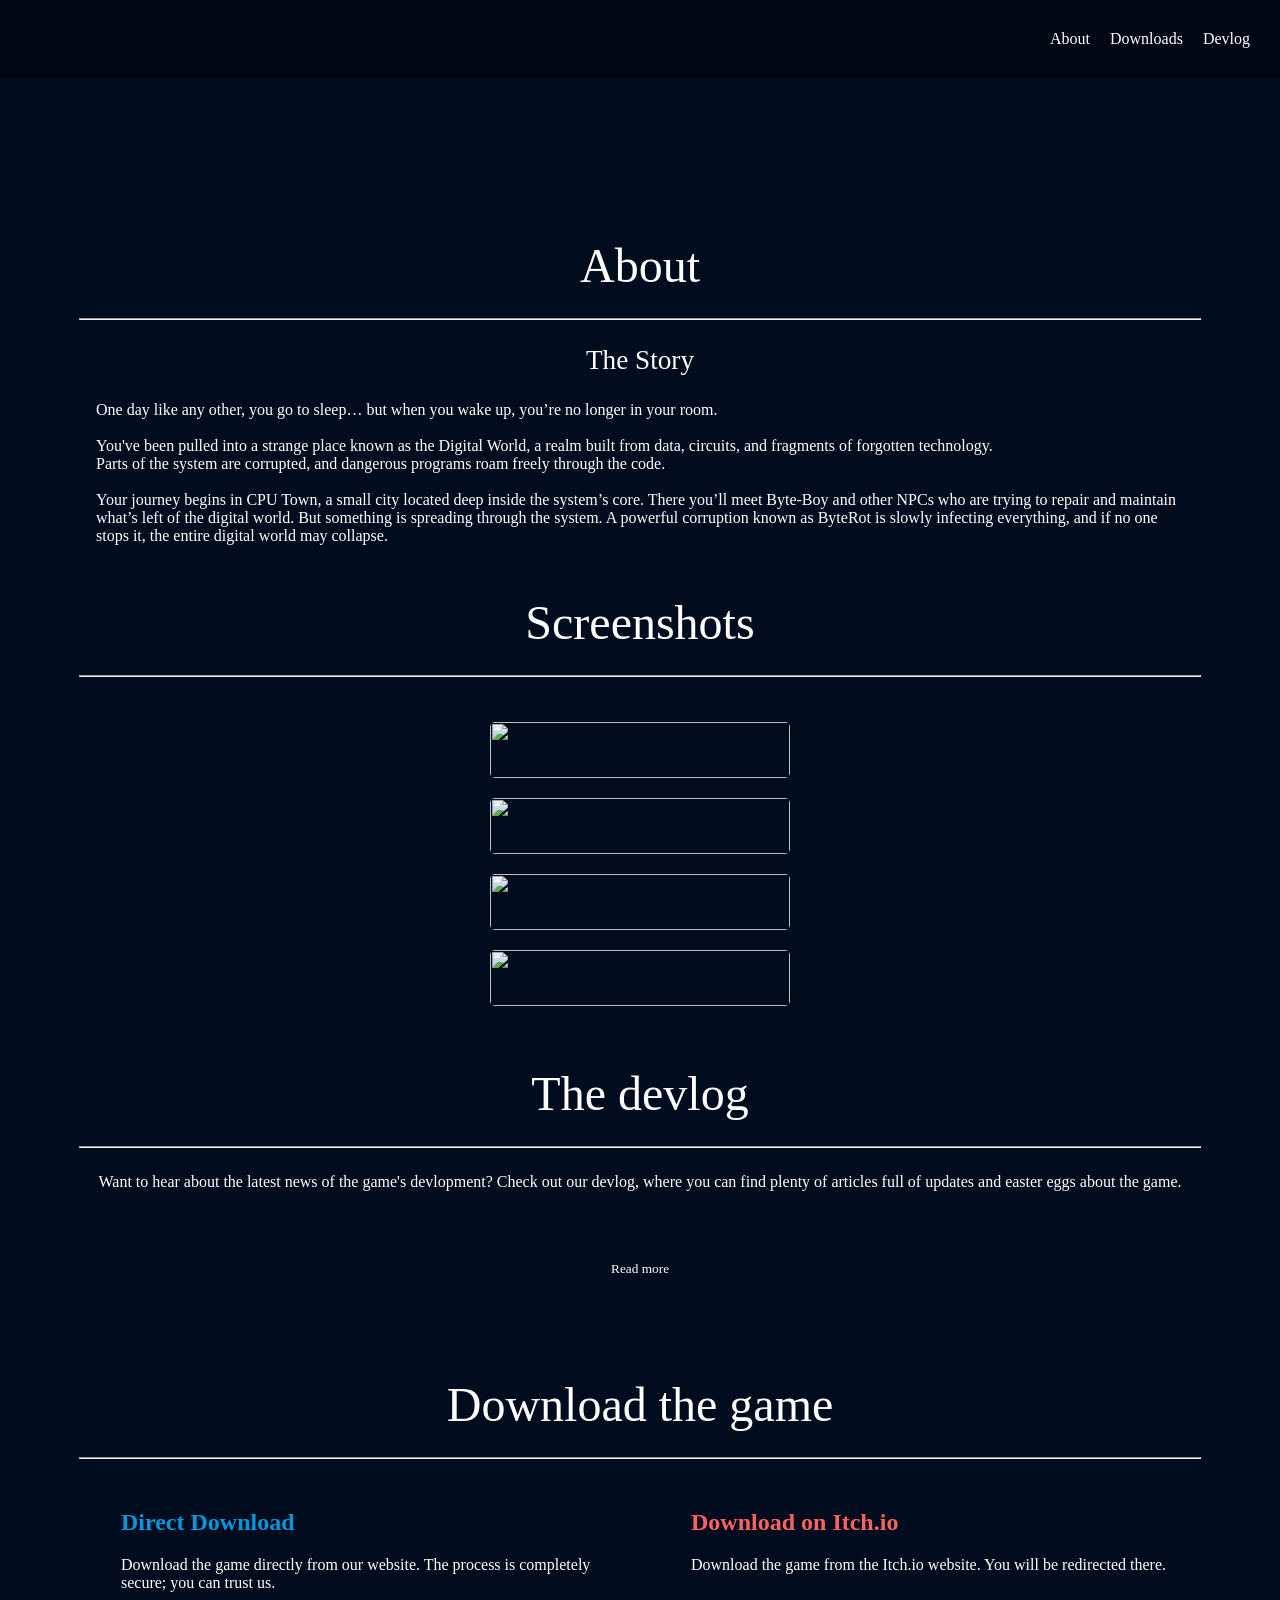
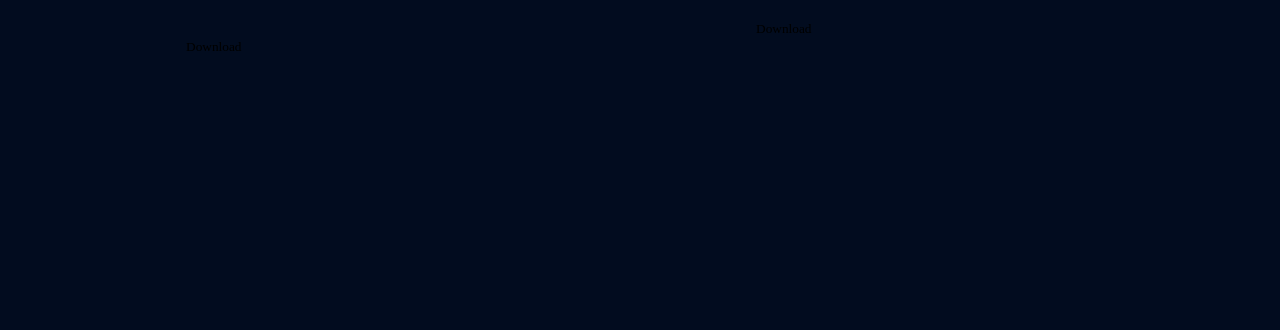
==== index.html @ 52f8ce96 "Added all the files of the website" ====
<!DOCTYPE html>
<html lang="en">
<head>
    <meta charset="UTF-8">
    <meta name="viewport" content="width=device-width, initial-scale=1.0">
    <link rel="stylesheet" href="styles.css">
    <title>Byte-Boy | Home</title>
</head>
<body>
    <nav>
        <div class="logo">
            <img src="media/gamelogo_big.png" alt="">
        </div>
        <ul>
            <li><a href="#about">About</a></li>
            <li><a href="#downloads">Downloads</a></li>
            <li><a href="#">Devlog</a></li>
        </ul>
    </nav>

    <main>
        <img style="margin-bottom: 4em;" src="media/gamelogo_big.png" alt="">
        <h2 id="about" style="margin-bottom: 25px; font-weight: normal; font-size: 3em; font-family: 'ByteBoy Title'">About</h2>
        <hr style="width: 70em; margin-bottom: 25px;">
        
        <h3 style="margin-bottom: 25px; font-weight: normal; font-size: 1.7em; font-family: 'Pixel Boy Bold'">The Story</h2>
        <p style="max-width: 70em; margin-bottom: 50px;">One day like any other, you go to sleep… but when you wake up, you’re no longer in your room.<br><br>You've been pulled into a strange place known as the Digital World, a realm built from data, circuits, and fragments of forgotten technology.<br> Parts of the system are corrupted, and dangerous programs roam freely through the code.<br><br>Your journey begins in CPU Town, a small city located deep inside the system’s core. There you’ll meet Byte-Boy and other NPCs who are trying to repair and maintain what’s left of the digital world.
        But something is spreading through the system. A powerful corruption known as ByteRot is slowly infecting everything, and if no one stops it, the entire digital world may collapse.</p>
    
        <h2 id="screenshots" style="margin-bottom: 25px; font-weight: normal; font-size: 3em; font-family: 'ByteBoy Title'">Screenshots</h2>
        <hr style="width: 70em; margin-bottom: 25px;">
        <div class="screenshots">
            <img src="media/screenshot1.png" alt="">
            <img src="media/screenshot2.png" alt="">
            <img src="media/screenshot3.png" alt="">
            <img src="media/screenshot4.png" alt="">
        </div>

        <div class="lightbox" id="lightbox">
            <img id="lightbox-img">
        </div>

        <h2 id="devlog" style="margin-top: 40px; margin-bottom: 25px; font-weight: normal; font-size: 3em; font-family: 'ByteBoy Title'">The devlog</h2>
        <hr style="width: 70em; margin-bottom: 25px;">
        <p style="max-width: 70em; margin-bottom: 50px;">Want to hear about the latest news of the game's devlopment? Check out our devlog, where you can find plenty of articles full of updates and easter eggs about the game.</p>
        <button onclick="window.location.href='devlog.html'">Read more</button>

        <h2 id="downloads" style="text-align: center; margin-top: 80px; margin-bottom: 25px; font-weight: normal; font-size: 3em; font-family: 'ByteBoy Title'">Download the game</h2>
        <hr style="width: 70em; margin-bottom: 25px;">

        <section class="download-section">
            <div class="download">
                <h2 style="color: #0098dc;">Direct Download</h2>
                <p>Download the game directly from our website. The process is completely secure; you can trust us.</p>
                <button onclick="window.location.href='thanks-download.html'">Download</button>
            </div>
            <div class="download">
                <h2 style="color: rgb(250, 98, 98);">Download on Itch.io</h2>
                <p>Download the game from the Itch.io website. You will be redirected there.</p>
                <button onclick="window.location.href='https://dardevv.itch.io/byte-boy'">Download</button>
            </div>
        </section>

    </main>

    <script src="index.js" defer></script>
    
</body>
</html>
---- styles.css ----
@font-face {
   font-family: "Pixel Boy Bold";
   src: url(media/fonts/PixeloidSansBold-1jpBg.ttf);
}

@font-face {
   font-family: "Pixel Boy";
   src: url(media/fonts/PixeloidSans-lxa3y.ttf);
}

@font-face {
   font-family: "ByteBoy Title";
   src: url(media/fonts/ByteBoyTitle\ \(2\).ttf);
}

* {
   padding: 0;
   margin: 0;
}

*::selection {
   background-color: #0069aa;
   color: white;
}

html {
   scroll-behavior: smooth;
}

body {
   background-color: #020c1f;
}

nav {
   background-color: rgba(0, 0, 0, 0.4);
   display: flex;
   align-items: center;
   padding: 20px;
   justify-content: space-between;
   font-family: "Pixel Boy Bold";
}

nav ul {
   list-style-type: none;
   overflow: hidden;
   display: flex;
   margin: 0;
   padding: 0;
}

nav img {
   height: 50px;
}

nav ul li a {
   display: block;
   text-align: right;
   padding: 10px;
   text-decoration: none;
   color: white;
   transition: all 0.5s ease;
}

nav ul li a:hover {
   transform: translateY(-4px);
   color: #0098dc;
}

main {
   padding: 6em;
   display: flex;
   flex-direction: column;
   justify-content: center;
   align-items: center;
   font-family: "Pixel Boy";
   color: white;
}

main img {
   margin-bottom: 2em;
}

#about {
   margin-bottom: 10px;
   position: relative;
   user-select: none;
   cursor: pointer;
}

#about::before {
   content: "# ";
   position: absolute;
   left: -55px;
   color: gray;
   font-size: 1em;
   font-family: "Pixel Boy Bold";
   opacity: 0;
   transform: translateX(-10px);
   transition: opacity 0.2s, transform 0.2s;
}

#about:hover::before {
    opacity: 1;
    transform: translateX(0);
}

.screenshots {
   display: grid;
   grid-template-columns: repeat(auto-fit, minmax(300px, 1fr));
   gap: 20px;
   padding: 20px;
}

.screenshots img {
  width: 100%;
  height: 100%;
  object-fit: cover;
  border-radius: 5px;
  transition: 0.4s;
  cursor: zoom-in;
}

.screenshots img:hover {
  transform: scale(1.05);
  filter: brightness(0.8);
}

.lightbox {
  position: fixed;
  top: 0;
  left: 0;
  width: 100%;
  height: 100%;
  background: rgba(0,0,0,0.9);
  display: none;
  justify-content: center;
  align-items: center;
  z-index: 999;
}

.lightbox img {
  max-width: 90%;
  max-height: 90%;
  border-radius: 10px;
}

button {
   padding: 15px 60px;
   border: none;
   border: 5px solid transparent;
   border-image: url(media/panelbox.png) 5 fill stretch;
   color: white;
   background-color: transparent;
   background-size: 100% 100%;
   background-position: center;
   background-repeat: no-repeat;
   font-family: "Pixel Boy Bold";
   cursor: pointer;
   image-rendering: pixelated;
   will-change: transform;
   transition: all 0.4s ease;
}

button:hover {
   transform: scale(0.95);
}

button:active {
   transform: scale(0.8);
}

.download-section {
  display: flex;
  flex-direction: row; /* 👈 asegura que estén en fila */
  gap: 20px;
  width: 70em;
  margin: 0 auto;
}

.download {
  flex: 1;
  padding: 20px;

  border: 5px solid transparent;
  border-image: url(media/panelbox.png) 5 fill stretch;

  color: white;
  background-color: transparent;

  font-family: "Pixel Boy Bold";
  image-rendering: pixelated;

  min-height: 300px;

  transition: all 0.4s ease;
}

.download p {
   font-family: "Pixel Boy";
   margin-top: 20px;
}

.download button {
   border: 5px solid transparent;
   border-image: url(media/panelbox_white.png) 5 fill stretch;
   color: black;
   margin-top: 2em;
}

.devlogs {
   display: block;
   margin: 3em auto 0 auto;
   width: fit-content;
}

.devlog-item {
   border: 5px solid transparent;
   border-image: url(media/panelbox.png) 5 fill stretch;
   color: white;
   padding: 20px;
   max-width: 50em;
   display: flex;
   justify-content: space-between;
   align-items: center;
   gap: 20px;
   margin-bottom: 2em;
}

.devlog-text {
   max-width: 60%;
}

.devlog-text h3 {
   font-family: "Pixel Boy Bold";
}

.devlog-text p {
   margin-top: 5px;
   font-family: "Pixel Boy";
   margin-bottom: 2em;
}

.devlog-text a {
   font-family: "Pixel Boy Bold";
   font-size: 0.8em;
   color: #0069aa;
}

.devlog-item img {
   width: 30%;
   height: auto;
   object-fit: cover;
   border-radius: 6px;
}
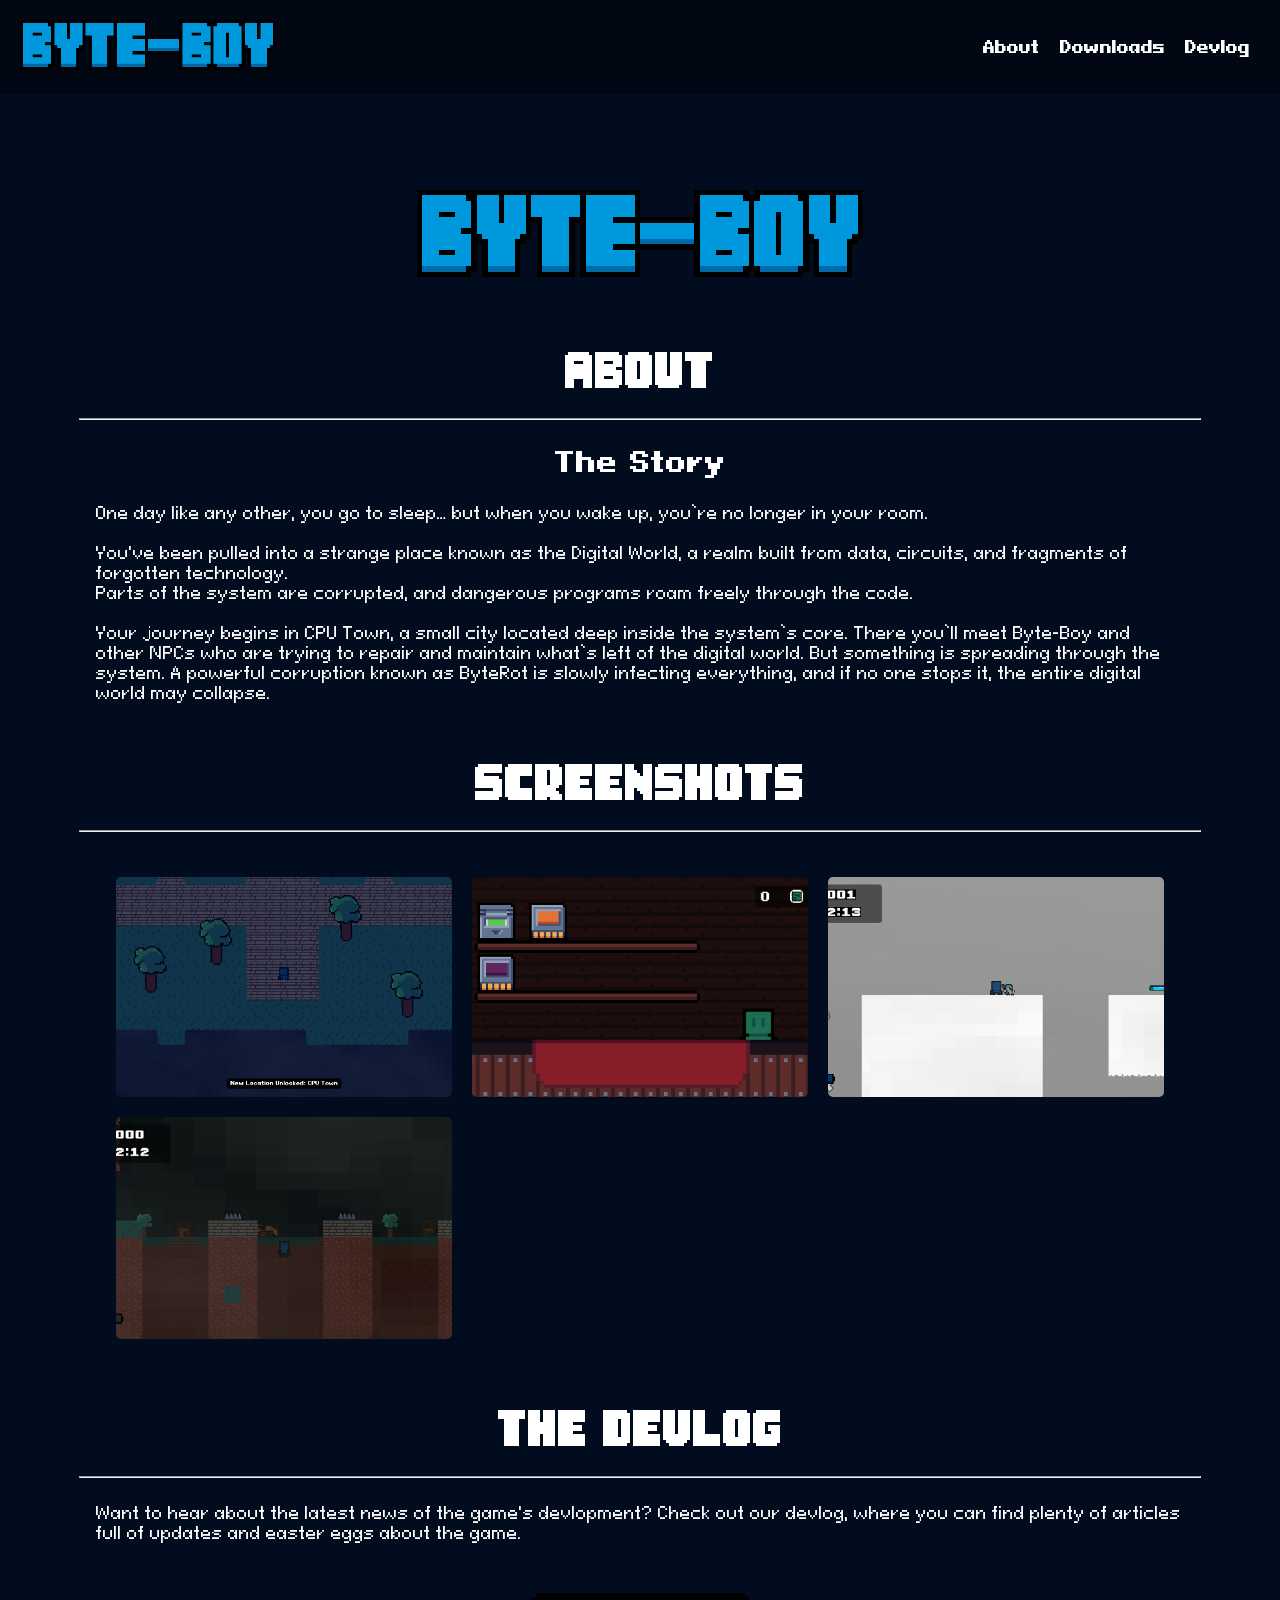
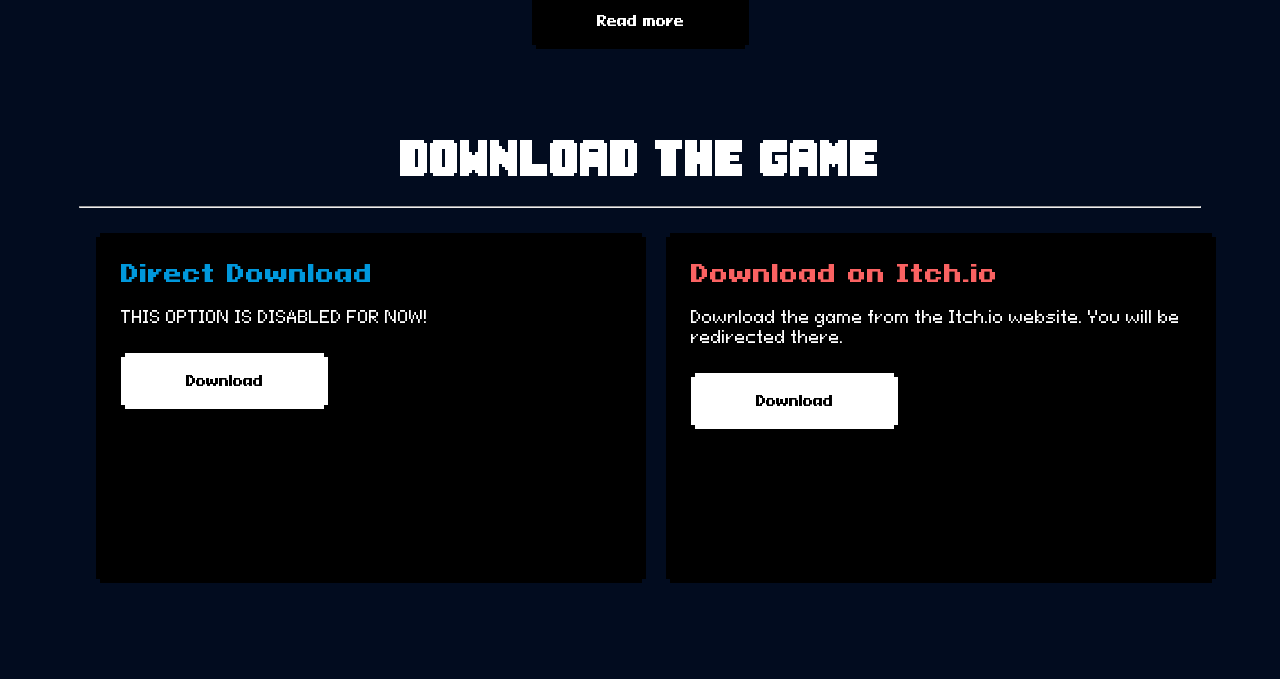
==== commit d82fcf0b: "Made changes on direct download + new favicon" ====
--- a/index.html
+++ b/index.html
@@ -3,6 +3,7 @@
 <head>
     <meta charset="UTF-8">
     <meta name="viewport" content="width=device-width, initial-scale=1.0">
+    <link rel="shortcut icon" href="media/player.png" type="image/x-icon">
     <link rel="stylesheet" href="styles.css">
     <title>Byte-Boy | Home</title>
 </head>
@@ -51,8 +52,8 @@
         <section class="download-section">
             <div class="download">
                 <h2 style="color: #0098dc;">Direct Download</h2>
-                <p>Download the game directly from our website. The process is completely secure; you can trust us.</p>
-                <button onclick="window.location.href='thanks-download.html'">Download</button>
+                <p>THIS OPTION IS DISABLED FOR NOW!</p>
+                <button disabled>Download</button>
             </div>
             <div class="download">
                 <h2 style="color: rgb(250, 98, 98);">Download on Itch.io</h2>
